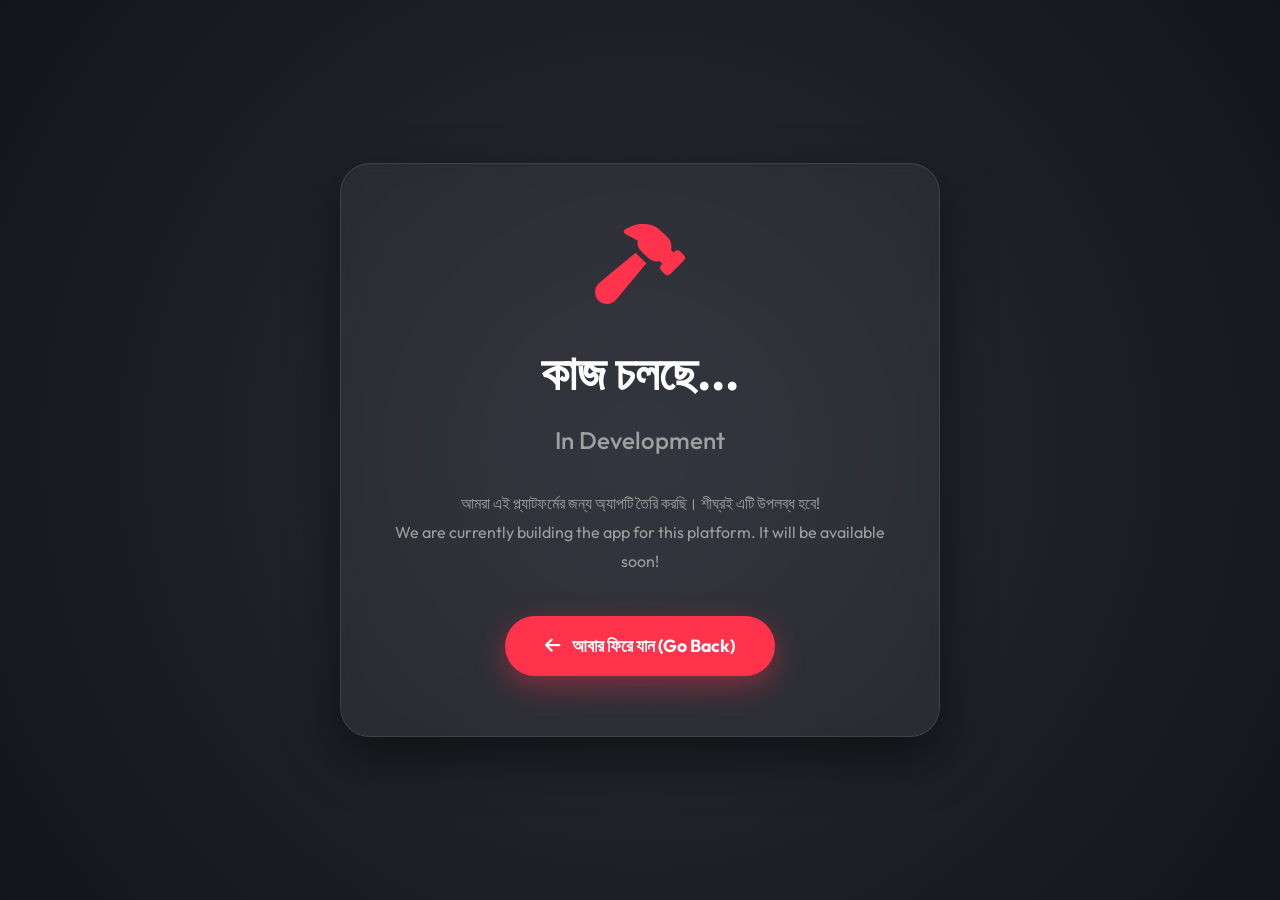
==== coming-soon.html @ 6c61de23 "bn, comig soon, split" ====
<!DOCTYPE html>
<html lang="bn">
  <head>
    <meta charset="UTF-8" />
    <meta name="viewport" content="width=device-width, initial-scale=1.0" />
    <title>Chintok - Coming Soon</title>
    <link rel="preconnect" href="https://fonts.googleapis.com" />
    <link rel="preconnect" href="https://fonts.gstatic.com" crossorigin />
    <link
      href="https://fonts.googleapis.com/css2?family=Outfit:wght@300;400;500;600;700&display=swap"
      rel="stylesheet"
    />
    <link
      href="https://cdnjs.cloudflare.com/ajax/libs/font-awesome/6.4.0/css/all.min.css"
      rel="stylesheet"
    />
    <link rel="stylesheet" href="style.css" />
  </head>
  <body>
    <div class="coming-soon-container">
      <div class="glass-card">
        <i class="fas fa-hammer construction-icon"></i>
        <h1 class="coming-soon-title">কাজ চলছে...</h1>
        <h2 class="coming-soon-subtitle">In Development</h2>
        <p class="coming-soon-text">
          আমরা এই প্ল্যাটফর্মের জন্য অ্যাপটি তৈরি করছি। শীঘ্রই এটি উপলব্ধ হবে!
          <br>
          We are currently building the app for this platform. It will be available soon!
        </p>
        <a href="index.html" class="btn-primary">
          <i class="fas fa-arrow-left"></i> আবার ফিরে যান (Go Back)
        </a>
      </div>
    </div>
  </body>
</html>
---- style.css ----
:root {
  --bg-primary: #14151a;
  --bg-secondary: #1f2128;
  --bg-card: #23252e;
  --primary: #ff334b;
  --primary-hover: #d62238;
  --text-main: #ffffff;
  --text-muted: #a0a0a0;
  --nav-height: 80px;
  --transition: all 0.3s ease;
}

* {
  margin: 0;
  padding: 0;
  box-sizing: border-box;
  outline: none;
}

body {
  font-family: "Outfit", sans-serif;
  background-color: var(--bg-primary);
  color: var(--text-main);
  overflow-x: hidden;
  line-height: 1.6;
}

a {
  text-decoration: none;
  color: inherit;
}
ul {
  list-style: none;
}
button {
  cursor: pointer;
  border: none;
  font-family: inherit;
}

/* --- Header --- */
header {
  position: fixed;
  top: 0;
  left: 0;
  width: 100%;
  height: var(--nav-height);
  display: flex;
  align-items: center;
  justify-content: space-between;
  padding: 0 5%;
  z-index: 1000;
  background: rgba(20, 21, 26, 0.85);
  backdrop-filter: blur(10px);
  border-bottom: 1px solid rgba(255, 255, 255, 0.05);
}

.logo {
  font-size: 1.8rem;
  font-weight: 700;
  color: var(--text-main);
  display: flex;
  align-items: center;
  gap: 10px;
}

.logo i {
  color: var(--primary);
  font-size: 1.5rem;
}

nav ul {
  display: flex;
  gap: 30px;
  align-items: center;
}

nav a {
  font-weight: 500;
  font-size: 0.95rem;
  color: var(--text-muted);
  transition: var(--transition);
}

nav a:hover,
nav a.active {
  color: var(--text-main);
}

.btn-nav {
  background-color: var(--primary);
  color: white;
  padding: 10px 24px;
  border-radius: 30px;
  font-weight: 600;
  font-size: 0.9rem;
  transition: var(--transition);
  box-shadow: 0 4px 15px rgba(255, 51, 75, 0.3);
}

.btn-nav:hover {
  background-color: var(--primary-hover);
  transform: translateY(-2px);
  box-shadow: 0 6px 20px rgba(255, 51, 75, 0.4);
}

/* --- Hero Section --- */
.hero {
  min-height: 100vh;
  display: flex;
  align-items: center;
  justify-content: space-between;
  padding: 120px 5% 50px;
  position: relative;
  overflow: hidden;
}

.hero::before {
  content: "";
  position: absolute;
  top: -20%;
  right: -10%;
  width: 60%;
  height: 120%;
  background: radial-gradient(
    circle,
    rgba(255, 51, 75, 0.15) 0%,
    rgba(20, 21, 26, 0) 70%
  );
  z-index: -1;
  pointer-events: none;
}

.hero-content {
  max-width: 50%;
  z-index: 10;
}

.hero-title {
  font-size: 4rem;
  font-weight: 800;
  line-height: 1.1;
  margin-bottom: 20px;
  background: linear-gradient(to right, #fff, #cecece);
  -webkit-background-clip: text;
  background-clip: text;
  -webkit-text-fill-color: transparent;
}

.hero-title span {
  color: var(--primary);
  -webkit-text-fill-color: var(--primary);
}

.hero-desc {
  font-size: 1.1rem;
  color: var(--text-muted);
  margin-bottom: 40px;
  max-width: 90%;
}

.btn-primary {
  display: inline-flex;
  align-items: center;
  gap: 12px;
  background-color: var(--primary);
  color: white;
  padding: 16px 40px;
  border-radius: 50px;
  font-weight: 700;
  font-size: 1.1rem;
  transition: var(--transition);
  box-shadow: 0 10px 30px rgba(255, 51, 75, 0.4);
}

.btn-primary:hover {
  background-color: var(--primary-hover);
  transform: translateY(-4px);
  box-shadow: 0 15px 40px rgba(255, 51, 75, 0.5);
}

.hero-visual {
  position: relative;
  width: 45%;
  height: 600px;
  display: flex;
  justify-content: center;
  align-items: center;
}

/* --- Mockups --- */
.phone-mockup {
  width: 300px;
  height: 600px;
  background: var(--bg-secondary);
  border-radius: 40px;
  border: 8px solid #333;
  position: relative;
  box-shadow: 0 20px 50px rgba(0, 0, 0, 0.5);
  overflow: hidden;
  transform: rotate(-5deg) translateY(-20px);
  z-index: 2;
}

.phone-mockup.back {
  position: absolute;
  right: 20px;
  top: 40px;
  transform: rotate(5deg) scale(0.9);
  z-index: 1;
  opacity: 0.7;
  border-color: #222;
}

.screen {
  width: 100%;
  height: 100%;
  background: #1a1a1a;
  position: relative;
  display: flex;
  flex-direction: column;
}

.screen-header {
  height: 60px;
  background: linear-gradient(180deg, rgba(0, 0, 0, 0.6) 0%, transparent 100%);
  padding: 15px;
  display: flex;
  justify-content: space-between;
  align-items: center;
  color: white;
  font-size: 0.8rem;
}

.app-content {
  padding: 20px;
  flex: 1;
}

.card-skeleton {
  width: 100%;
  height: 120px;
  background: rgba(255, 255, 255, 0.05);
  border-radius: 15px;
  margin-bottom: 20px;
  display: flex;
  padding: 15px;
  gap: 15px;
}

.sk-img {
  width: 80px;
  height: 100%;
  background: #333;
  border-radius: 10px;
}

.sk-lines {
  flex: 1;
  display: flex;
  flex-direction: column;
  gap: 10px;
  justify-content: center;
}

.sk-line {
  height: 10px;
  background: #333;
  border-radius: 5px;
  width: 100%;
}

.sk-line.short {
  width: 60%;
}

.notch {
  position: absolute;
  top: 0;
  left: 50%;
  transform: translateX(-50%);
  width: 120px;
  height: 25px;
  background: #333;
  border-bottom-left-radius: 15px;
  border-bottom-right-radius: 15px;
  z-index: 10;
}

/* --- Features Section --- */
.features {
  padding: 100px 5%;
  background: var(--bg-primary);
}

.section-header {
  text-align: center;
  margin-bottom: 80px;
}

.section-title {
  font-size: 2.5rem;
  font-weight: 700;
  margin-bottom: 15px;
}

.section-subtitle {
  font-size: 1rem;
  color: var(--text-muted);
  max-width: 600px;
  margin: 0 auto;
}

.features-grid {
  display: grid;
  grid-template-columns: repeat(auto-fit, minmax(260px, 1fr));
  gap: 30px;
}

.feature-card {
  background: var(--bg-card);
  padding: 40px;
  border-radius: 20px;
  transition: var(--transition);
  border: 1px solid rgba(255, 255, 255, 0.03);
  display: flex;
  flex-direction: column;
  align-items: flex-start;
  gap: 20px;
}

.feature-card:hover {
  transform: translateY(-10px);
  background: var(--bg-secondary);
  border-color: rgba(255, 51, 75, 0.2);
}

.feature-icon {
  width: 60px;
  height: 60px;
  border-radius: 15px;
  background: rgba(255, 51, 75, 0.1);
  color: var(--primary);
  display: flex;
  align-items: center;
  justify-content: center;
  font-size: 1.5rem;
  margin-bottom: 10px;
}

.feature-card h3 {
  font-size: 1.4rem;
  font-weight: 600;
}

.feature-card p {
  color: var(--text-muted);
  font-size: 0.95rem;
  line-height: 1.6;
}

/* --- Download Section --- */
.download {
  padding: 100px 5%;
  background: linear-gradient(
    180deg,
    var(--bg-primary) 0%,
    rgba(255, 51, 75, 0.05) 100%
  );
}

.download-grid {
  display: flex;
  justify-content: center;
  gap: 30px;
  margin-top: 60px;
  flex-wrap: wrap;
}

.download-card {
  background: var(--bg-card);
  padding: 50px 40px;
  border-radius: 24px;
  text-align: center;
  width: 100%;
  max-width: 320px;
  border: 1px solid rgba(255, 255, 255, 0.05);
  transition: var(--transition);
  position: relative;
  overflow: hidden;
}

/* Logic for recommended card highlighting */
.download-card.recommended {
  border: 2px solid var(--primary);
  background: rgba(255, 51, 75, 0.05);
  transform: scale(1.05);
}

.rec-badge {
  position: absolute;
  top: 15px;
  right: 15px;
  background: var(--primary);
  color: white;
  font-size: 0.7rem;
  padding: 4px 8px;
  border-radius: 8px;
  font-weight: 700;
  display: none;
}
.download-card.recommended .rec-badge {
  display: block;
}

.download-card:hover {
  transform: translateY(-10px);
  box-shadow: 0 20px 40px rgba(0, 0, 0, 0.4);
}

.device-icon {
  font-size: 4rem;
  color: var(--text-muted);
  margin-bottom: 30px;
  transition: var(--transition);
}

.download-card:hover .device-icon,
.download-card.recommended .device-icon {
  color: var(--primary);
}

.download-card h3 {
  font-size: 1.5rem;
  margin-bottom: 10px;
}

.download-card p {
  color: var(--text-muted);
  margin-bottom: 30px;
}

.btn-download {
  display: flex;
  align-items: center;
  justify-content: center;
  gap: 10px;
  background: var(--bg-secondary);
  color: white;
  padding: 14px 20px;
  border-radius: 12px;
  font-weight: 600;
  transition: var(--transition);
  width: 100%;
  border: 1px solid rgba(255, 255, 255, 0.1);
}

.download-card.recommended .btn-download,
.btn-download:hover {
  background: var(--primary);
  border-color: var(--primary);
}

/* --- Footer --- */
footer {
  padding: 80px 5% 40px;
  background: var(--bg-primary);
  border-top: 1px solid rgba(255, 255, 255, 0.05);
  text-align: center;
}

.footer-logo {
  font-size: 2rem;
  font-weight: 800;
  margin-bottom: 20px;
  color: var(--text-main);
  display: inline-block;
}

.footer-logo span {
  color: var(--primary);
}

.social-links {
  display: flex;
  justify-content: center;
  gap: 20px;
  margin-bottom: 40px;
}

.social-btn {
  width: 50px;
  height: 50px;
  border-radius: 50%;
  background: var(--bg-card);
  color: var(--text-main);
  display: flex;
  align-items: center;
  justify-content: center;
  font-size: 1.2rem;
  transition: var(--transition);
  border: 1px solid rgba(255, 255, 255, 0.05);
}

.social-btn:hover {
  background: var(--primary);
  transform: scale(1.1);
  border-color: var(--primary);
}

.copyright {
  color: var(--text-muted);
  font-size: 0.9rem;
}

/* --- Coming Soon Page --- */
.coming-soon-container {
  min-height: 100vh;
  display: flex;
  align-items: center;
  justify-content: center;
  background: radial-gradient(circle at center, #2a2c35 0%, #14151a 100%);
  padding: 20px;
}

.glass-card {
  background: rgba(255, 255, 255, 0.05);
  backdrop-filter: blur(10px);
  padding: 60px 40px;
  border-radius: 30px;
  text-align: center;
  border: 1px solid rgba(255, 255, 255, 0.1);
  max-width: 600px;
  width: 100%;
  box-shadow: 0 20px 50px rgba(0, 0, 0, 0.5);
}

.construction-icon {
  font-size: 5rem;
  color: var(--primary);
  margin-bottom: 30px;
  animation: swing 2s infinite ease-in-out;
}

@keyframes swing {
  0%,
  100% {
    transform: rotate(-10deg);
  }
  50% {
    transform: rotate(10deg);
  }
}

.coming-soon-title {
  font-size: 3rem;
  font-weight: 700;
  margin-bottom: 10px;
}

.coming-soon-subtitle {
  font-size: 1.5rem;
  color: var(--text-muted);
  margin-bottom: 30px;
  font-weight: 500;
}

.coming-soon-text {
  color: var(--text-muted);
  margin-bottom: 40px;
  line-height: 1.8;
}

/* Language Toggle Button */
.lang-toggle {
  position: fixed;
  bottom: 30px;
  right: 30px;
  background: var(--bg-card);
  border: 1px solid rgba(255, 255, 255, 0.1);
  padding: 10px 20px;
  border-radius: 50px;
  color: var(--text-main);
  display: flex;
  align-items: center;
  gap: 10px;
  cursor: pointer;
  box-shadow: 0 10px 30px rgba(0, 0, 0, 0.3);
  z-index: 9999;
  transition: var(--transition);
}

.lang-toggle:hover {
  background: var(--primary);
  border-color: var(--primary);
  transform: translateY(-5px);
}

/* Responsive */
@media (max-width: 1024px) {
  .hero-title {
    font-size: 3.5rem;
  }
}

@media (max-width: 968px) {
  .hero {
    flex-direction: column;
    padding-top: 150px;
    padding-bottom: 50px;
    text-align: center;
  }

  .hero-content {
    max-width: 100%;
    margin-bottom: 60px;
  }

  .hero-title {
    font-size: 3rem;
  }

  .hero-desc {
    margin-left: auto;
    margin-right: auto;
  }

  .hero-visual {
    width: 100%;
    height: auto;
    min-height: 500px;
    overflow: visible;
  }

  .phone-mockup {
    width: 260px;
    height: 520px;
  }
}

@media (max-width: 768px) {
  :root {
    --nav-height: 70px;
  }

  .section-title {
    font-size: 2rem;
  }

  .hero-title {
    font-size: 2.5rem;
  }

  .features-grid {
    gap: 20px;
  }

  .feature-card {
    padding: 30px;
  }
}

@media (max-width: 600px) {
  header {
    flex-direction: column;
    height: auto;
    padding: 15px;
    background: rgba(20, 21, 26, 0.95);
  }

  .logo {
    margin-bottom: 15px;
  }

  nav ul {
    gap: 15px;
    flex-wrap: wrap;
    justify-content: center;
  }

  .hero {
    padding-top: 180px;
  }

  .hero-title {
    font-size: 2.2rem;
  }

  .phone-mockup {
    width: 240px;
    height: 480px;
    transform: rotate(-2deg) translateY(-10px);
  }

  .phone-mockup.back {
    right: 10px;
    transform: rotate(2deg) scale(0.9);
    opacity: 0.5;
  }

  .download-grid {
    gap: 20px;
  }

  .lang-toggle {
    bottom: 20px;
    right: 20px;
    padding: 8px 16px;
    font-size: 0.9rem;
  }
}

@media (max-width: 380px) {
  .phone-mockup.back {
    display: none;
  }

  .phone-mockup {
    margin: 0 auto;
    transform: none;
  }

  .hero-title {
    font-size: 1.8rem;
  }
}
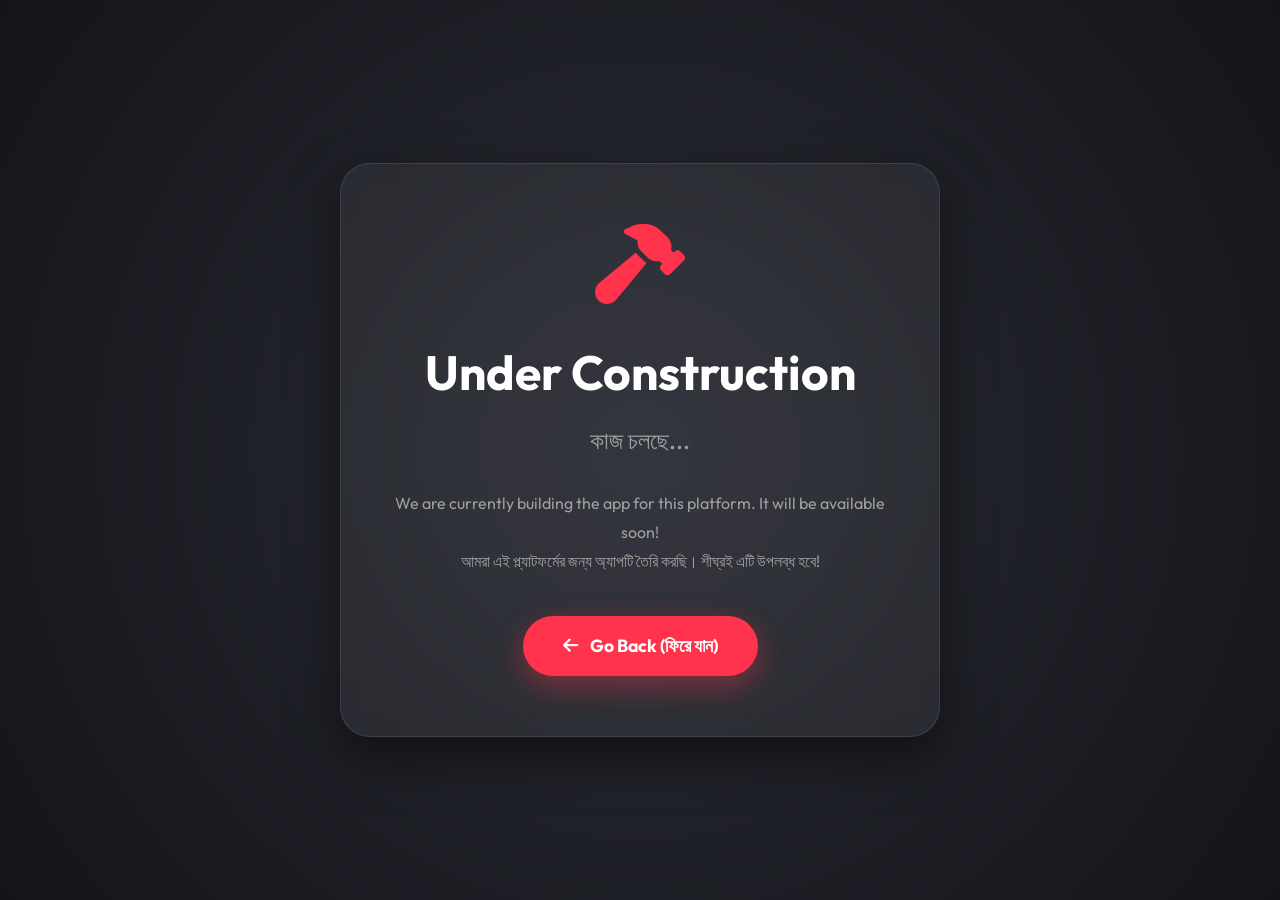
==== commit adc925b2: "fixes" ====
--- a/coming-soon.html
+++ b/coming-soon.html
@@ -1,13 +1,19 @@
 <!DOCTYPE html>
-<html lang="bn">
+<html lang="en">
   <head>
     <meta charset="UTF-8" />
     <meta name="viewport" content="width=device-width, initial-scale=1.0" />
     <title>Chintok - Coming Soon</title>
+    
+    <!-- Icons -->
+    <link rel="icon" type="image/png" sizes="192x192" href="icons/Icon-192.png">
+    <link rel="icon" type="image/png" sizes="512x512" href="icons/Icon-512.png">
+    <link rel="apple-touch-icon" href="icons/Icon-192.png">
+
     <link rel="preconnect" href="https://fonts.googleapis.com" />
     <link rel="preconnect" href="https://fonts.gstatic.com" crossorigin />
     <link
-      href="https://fonts.googleapis.com/css2?family=Outfit:wght@300;400;500;600;700&display=swap"
+      href="https://fonts.googleapis.com/css2?family=Outfit:wght@300;400;500;600;700&family=Tiro+Bangla&display=swap"
       rel="stylesheet"
     />
     <link
@@ -20,15 +26,15 @@
     <div class="coming-soon-container">
       <div class="glass-card">
         <i class="fas fa-hammer construction-icon"></i>
-        <h1 class="coming-soon-title">কাজ চলছে...</h1>
-        <h2 class="coming-soon-subtitle">In Development</h2>
+        <h1 class="coming-soon-title">Under Construction</h1>
+        <h2 class="coming-soon-subtitle">কাজ চলছে...</h2>
         <p class="coming-soon-text">
+          We are currently building the app for this platform. It will be available soon!
+          <br>
           আমরা এই প্ল্যাটফর্মের জন্য অ্যাপটি তৈরি করছি। শীঘ্রই এটি উপলব্ধ হবে!
-          <br>
-          We are currently building the app for this platform. It will be available soon!
         </p>
         <a href="index.html" class="btn-primary">
-          <i class="fas fa-arrow-left"></i> আবার ফিরে যান (Go Back)
+          <i class="fas fa-arrow-left"></i> Go Back (ফিরে যান)
         </a>
       </div>
     </div>
--- a/style.css
+++ b/style.css
@@ -25,6 +25,10 @@
   line-height: 1.6;
 }
 
+body:lang(bn) {
+  font-family: "Tiro Bangla", serif;
+}
+
 a {
   text-decoration: none;
   color: inherit;
@@ -64,9 +68,11 @@
   gap: 10px;
 }
 
-.logo i {
-  color: var(--primary);
-  font-size: 1.5rem;
+.logo img {
+  width: 40px;
+  height: 40px;
+  border-radius: 8px; /* Optional rounded corners */
+  object-fit: contain;
 }
 
 nav ul {
@@ -139,7 +145,7 @@
 .hero-title {
   font-size: 4rem;
   font-weight: 800;
-  line-height: 1.1;
+  line-height: 1.3;
   margin-bottom: 20px;
   background: linear-gradient(to right, #fff, #cecece);
   -webkit-background-clip: text;
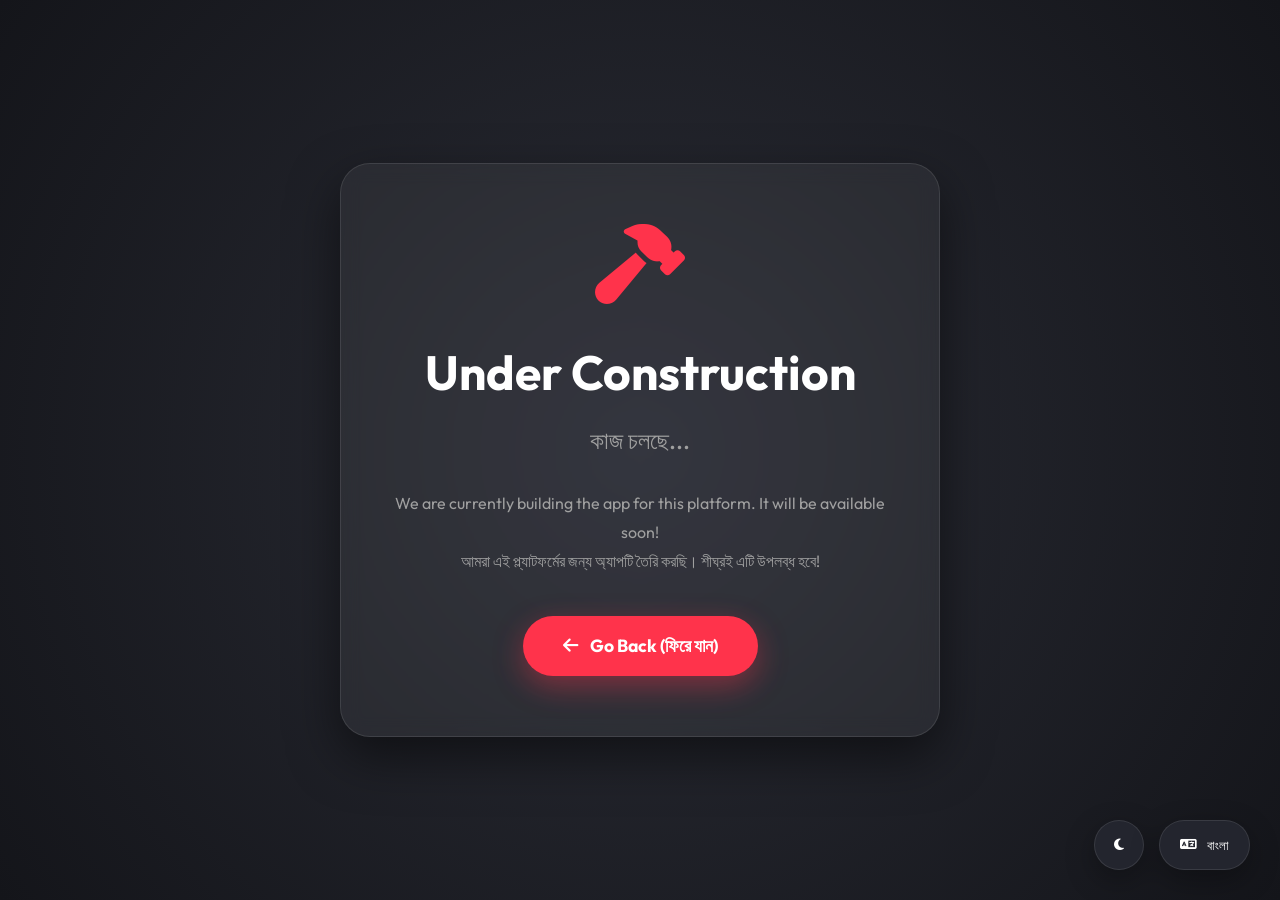
==== commit 0a5f8ee6: "theme toggle" ====
--- a/coming-soon.html
+++ b/coming-soon.html
@@ -6,9 +6,9 @@
     <title>Chintok - Coming Soon</title>
     
     <!-- Icons -->
-    <link rel="icon" type="image/png" sizes="192x192" href="icons/Icon-192.png">
-    <link rel="icon" type="image/png" sizes="512x512" href="icons/Icon-512.png">
-    <link rel="apple-touch-icon" href="icons/Icon-192.png">
+    <link rel="icon" type="image/png" sizes="192x192" href="images/icons/Icon-192.png">
+    <link rel="icon" type="image/png" sizes="512x512" href="images/icons/Icon-512.png">
+    <link rel="apple-touch-icon" href="images/icons/Icon-192.png">
 
     <link rel="preconnect" href="https://fonts.googleapis.com" />
     <link rel="preconnect" href="https://fonts.gstatic.com" crossorigin />
@@ -38,5 +38,17 @@
         </a>
       </div>
     </div>
+
+    <!-- Floating Controls -->
+    <div class="floating-controls">
+        <button id="theme-toggle" class="theme-toggle" title="Toggle Theme">
+            <i class="fas fa-moon"></i>
+        </button>
+        <button id="lang-toggle" class="lang-toggle">
+            <i class="fas fa-language"></i> English
+        </button>
+    </div>
+
+    <script src="main.js"></script>
   </body>
 </html>
--- a/style.css
+++ b/style.css
@@ -8,6 +8,22 @@
   --text-muted: #a0a0a0;
   --nav-height: 80px;
   --transition: all 0.3s ease;
+  --glass-bg: rgba(255, 255, 255, 0.05);
+  --glass-border: rgba(255, 255, 255, 0.1);
+  --header-bg: rgba(20, 21, 26, 0.85);
+  --hero-overlay: linear-gradient(90deg, rgba(20, 21, 26, 0.95) 0%, rgba(20, 21, 26, 0.7) 40%, rgba(20, 21, 26, 0.8) 100%);
+}
+
+[data-theme="light"] {
+  --bg-primary: #f8f9fa;
+  --bg-secondary: #ffffff;
+  --bg-card: #ffffff;
+  --text-main: #1a1a1a;
+  --text-muted: #666666;
+  --glass-bg: rgba(0, 0, 0, 0.05);
+  --glass-border: rgba(0, 0, 0, 0.1);
+  --header-bg: rgba(248, 249, 250, 0.85);
+  --hero-overlay: linear-gradient(90deg, rgba(248, 249, 250, 0.95) 0%, rgba(248, 249, 250, 0.7) 40%, rgba(248, 249, 250, 0.8) 100%);
 }
 
 * {
@@ -54,9 +70,9 @@
   justify-content: space-between;
   padding: 0 5%;
   z-index: 1000;
-  background: rgba(20, 21, 26, 0.85);
+  background: var(--header-bg);
   backdrop-filter: blur(10px);
-  border-bottom: 1px solid rgba(255, 255, 255, 0.05);
+  border-bottom: 1px solid var(--glass-border);
 }
 
 .logo {
@@ -119,22 +135,73 @@
   padding: 120px 5% 50px;
   position: relative;
   overflow: hidden;
-}
-
-.hero::before {
+  background-color: var(--bg-primary);
+  z-index: 1;
+}
+
+/* Hero Background Mosaic Wall */
+.hero-mosaic {
+  position: absolute;
+  top: 0;
+  left: 0;
+  width: 100%;
+  height: 100%;
+  z-index: -2;
+  display: flex;
+  flex-direction: column;
+  gap: 20px;
+  padding: 20px 0;
+  opacity: 0.35; /* Increased from 0.15 for more visibility */
+  pointer-events: none;
+  overflow: hidden;
+}
+
+.mosaic-row {
+  display: flex;
+  gap: 20px;
+  width: max-content;
+}
+
+.mosaic-row.forward {
+  animation: scrollForward 80s linear infinite;
+}
+
+.mosaic-row.backward {
+  animation: scrollBackward 80s linear infinite;
+}
+
+@keyframes scrollForward {
+  0% { transform: translateX(0); }
+  100% { transform: translateX(calc(-50% - 10px)); }
+}
+
+@keyframes scrollBackward {
+  0% { transform: translateX(calc(-50% - 10px)); }
+  100% { transform: translateX(0); }
+}
+
+.mosaic-item {
+  width: 180px;
+  height: 260px;
+  border-radius: 12px;
+  background-size: cover;
+  background-position: center;
+  flex-shrink: 0;
+  box-shadow: 0 4px 15px rgba(0,0,0,0.5);
+  border: 1px solid rgba(255,255,255,0.05);
+  filter: grayscale(1) brightness(1.2); /* Added brightness for more exposure */
+}
+
+/* Dark Gradient Overlay for readability */
+.hero::after {
   content: "";
   position: absolute;
-  top: -20%;
-  right: -10%;
-  width: 60%;
-  height: 120%;
-  background: radial-gradient(
-    circle,
-    rgba(255, 51, 75, 0.15) 0%,
-    rgba(20, 21, 26, 0) 70%
-  );
+  top: 0;
+  left: 0;
+  width: 100%;
+  height: 100%;
+  background: var(--hero-overlay);
   z-index: -1;
-  pointer-events: none;
 }
 
 .hero-content {
@@ -199,8 +266,8 @@
   width: 300px;
   height: 600px;
   background: var(--bg-secondary);
-  border-radius: 40px;
-  border: 8px solid #333;
+  border-radius: 30px; /* Reduced from 40px for a more modern look */
+  border: 8px solid #333; /* Slightly thicker and lighter for visibility */
   position: relative;
   box-shadow: 0 20px 50px rgba(0, 0, 0, 0.5);
   overflow: hidden;
@@ -229,7 +296,11 @@
 
 .screen-header {
   height: 60px;
-  background: linear-gradient(180deg, rgba(0, 0, 0, 0.6) 0%, transparent 100%);
+  background: linear-gradient(
+    180deg,
+    rgba(0, 0, 0, 0.6) 0%,
+    transparent 100%
+  );
   padding: 15px;
   display: flex;
   justify-content: space-between;
@@ -285,11 +356,11 @@
   top: 0;
   left: 50%;
   transform: translateX(-50%);
-  width: 120px;
-  height: 25px;
-  background: #333;
-  border-bottom-left-radius: 15px;
-  border-bottom-right-radius: 15px;
+  width: 100px; /* Slimmed down */
+  height: 20px; /* Slimmed down */
+  background: #333; /* Match bezel */
+  border-bottom-left-radius: 12px;
+  border-bottom-right-radius: 12px;
   z-index: 10;
 }
 
@@ -328,7 +399,7 @@
   padding: 40px;
   border-radius: 20px;
   transition: var(--transition);
-  border: 1px solid rgba(255, 255, 255, 0.03);
+  border: 1px solid var(--glass-border);
   display: flex;
   flex-direction: column;
   align-items: flex-start;
@@ -505,7 +576,7 @@
   justify-content: center;
   font-size: 1.2rem;
   transition: var(--transition);
-  border: 1px solid rgba(255, 255, 255, 0.05);
+  border: 1px solid var(--glass-border);
 }
 
 .social-btn:hover {
@@ -530,12 +601,12 @@
 }
 
 .glass-card {
-  background: rgba(255, 255, 255, 0.05);
+  background: var(--glass-bg);
   backdrop-filter: blur(10px);
   padding: 60px 40px;
   border-radius: 30px;
   text-align: center;
-  border: 1px solid rgba(255, 255, 255, 0.1);
+  border: 1px solid var(--glass-border);
   max-width: 600px;
   width: 100%;
   box-shadow: 0 20px 50px rgba(0, 0, 0, 0.5);
@@ -577,13 +648,18 @@
   line-height: 1.8;
 }
 
-/* Language Toggle Button */
-.lang-toggle {
+.floating-controls {
   position: fixed;
   bottom: 30px;
   right: 30px;
+  display: flex;
+  gap: 15px;
+  z-index: 9999;
+}
+
+.theme-toggle, .lang-toggle {
   background: var(--bg-card);
-  border: 1px solid rgba(255, 255, 255, 0.1);
+  border: 1px solid var(--glass-border);
   padding: 10px 20px;
   border-radius: 50px;
   color: var(--text-main);
@@ -592,13 +668,21 @@
   gap: 10px;
   cursor: pointer;
   box-shadow: 0 10px 30px rgba(0, 0, 0, 0.3);
-  z-index: 9999;
   transition: var(--transition);
-}
-
-.lang-toggle:hover {
+  font-weight: 500;
+}
+
+.theme-toggle {
+  width: 50px;
+  height: 50px;
+  padding: 0;
+  justify-content: center;
+}
+
+.theme-toggle:hover, .lang-toggle:hover {
   background: var(--primary);
   border-color: var(--primary);
+  color: white;
   transform: translateY(-5px);
 }
 
@@ -664,6 +748,21 @@
   .feature-card {
     padding: 30px;
   }
+
+  /* Coming Soon Responsive */
+  .coming-soon-title {
+    font-size: 2.2rem;
+  }
+  .coming-soon-subtitle {
+    font-size: 1.2rem;
+  }
+  .glass-card {
+    padding: 40px 20px;
+    margin: 0 15px;
+  }
+  .construction-icon {
+    font-size: 4rem;
+  }
 }
 
 @media (max-width: 600px) {
@@ -692,38 +791,79 @@
     font-size: 2.2rem;
   }
 
+  .hero-visual {
+    width: 100%;
+    min-height: 500px; /* Increased to accommodate larger phones */
+    display: flex;
+    justify-content: center;
+    align-items: center;
+    position: relative;
+    margin-top: 20px;
+  }
+
   .phone-mockup {
-    width: 240px;
-    height: 480px;
-    transform: rotate(-2deg) translateY(-10px);
+    width: 220px; /* Increased from 180px */
+    height: 440px; /* Adjusted height */
+    border-radius: 25px;
+    border-width: 5px;
+    transform: none;
+    z-index: 2;
+    position: relative;
+  }
+
+  .notch {
+    width: 80px;
+    height: 16px;
+    border-bottom-left-radius: 10px;
+    border-bottom-right-radius: 10px;
   }
 
   .phone-mockup.back {
-    right: 10px;
-    transform: rotate(2deg) scale(0.9);
+    position: absolute;
+    display: block;
+    left: 50%; /* Center start */
+    top: 50%;
+    transform: translate(-10%, -45%) scale(0.9) rotate(8deg); /* Adjusted for better overlap */
+    z-index: 1;
     opacity: 0.5;
   }
 
   .download-grid {
     gap: 20px;
   }
-
+  
   .lang-toggle {
     bottom: 20px;
     right: 20px;
     padding: 8px 16px;
     font-size: 0.9rem;
   }
+
+  /* Coming Soon Small Mobile */
+  .coming-soon-title {
+    font-size: 1.8rem;
+  }
+  .coming-soon-subtitle {
+    font-size: 1rem;
+    margin-bottom: 20px;
+  }
+  .coming-soon-text {
+    font-size: 0.9rem;
+  }
+  .construction-icon {
+    font-size: 3rem;
+    margin-bottom: 20px;
+  }
 }
 
 @media (max-width: 380px) {
-  .phone-mockup.back {
-    display: none;
-  }
-
   .phone-mockup {
-    margin: 0 auto;
-    transform: none;
+    width: 190px;
+    height: 380px;
+  }
+  
+  .hero-visual {
+    min-height: 420px;
   }
 
   .hero-title {
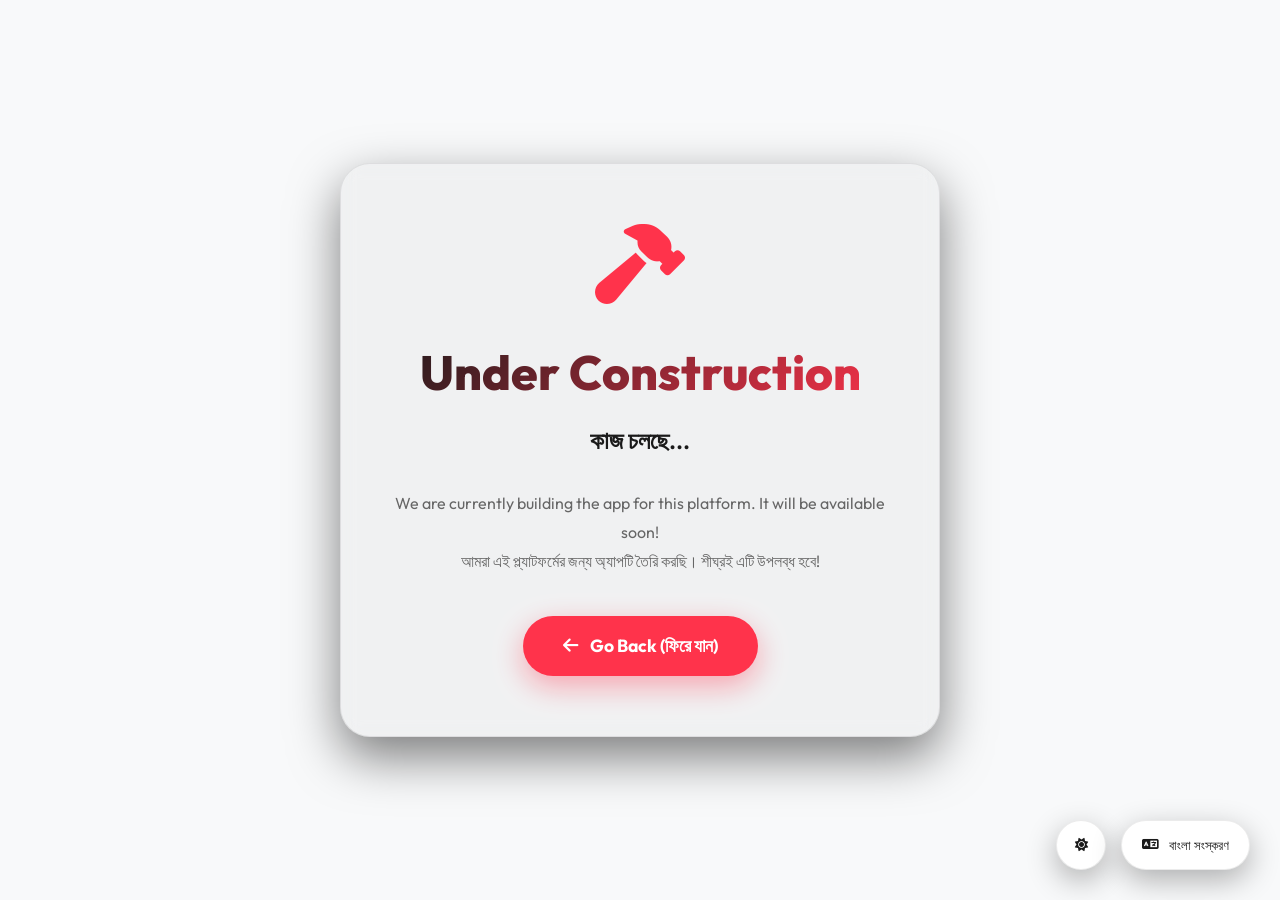
==== commit ef3f79bf: "imrove" ====
--- a/coming-soon.html
+++ b/coming-soon.html
@@ -20,7 +20,11 @@
       href="https://cdnjs.cloudflare.com/ajax/libs/font-awesome/6.4.0/css/all.min.css"
       rel="stylesheet"
     />
-    <link rel="stylesheet" href="style.css" />
+    <!-- Core Styles -->
+    <link rel="stylesheet" href="css/base.css" />
+    <link rel="stylesheet" href="css/layout.css" />
+    <link rel="stylesheet" href="css/components.css" />
+    <link rel="stylesheet" href="css/responsive.css" />
   </head>
   <body>
     <div class="coming-soon-container">
@@ -49,6 +53,11 @@
         </button>
     </div>
 
+    <!-- Core Scripts -->
+    <script src="js/translations.js"></script>
+    <script src="js/theme.js"></script>
+    <script src="js/i18n.js"></script>
+    <script src="js/ui.js"></script>
     <script src="main.js"></script>
   </body>
 </html>
--- a/css/base.css
+++ b/css/base.css
@@ -0,0 +1,75 @@
+:root {
+  --bg-primary: #14151a;
+  --bg-secondary: #1f2128;
+  --bg-card: #23252e;
+  --primary: #ff334b;
+  --primary-hover: #d62238;
+  --text-main: #ffffff;
+  --text-muted: #a0a0a0;
+  --nav-height: 80px;
+  --transition: all 0.3s ease;
+  --glass-bg: rgba(255, 255, 255, 0.05);
+  --glass-border: rgba(255, 255, 255, 0.1);
+  --header-bg: rgba(20, 21, 26, 0.85);
+  --hero-overlay: linear-gradient(90deg, rgba(20, 21, 26, 0.95) 0%, rgba(20, 21, 26, 0.7) 40%, rgba(20, 21, 26, 0.8) 100%);
+  --hero-title-gradient: linear-gradient(135deg, #ffffff 0%, #ff334b 100%);
+  --section-title-gradient: linear-gradient(135deg, #ffffff 0%, #ff334b 50%, #ffffff 100%);
+  --btn-secondary-bg: #1f2128;
+  --btn-secondary-text: #ffffff;
+}
+
+[data-theme="light"] {
+  --bg-primary: #f8f9fa;
+  --bg-secondary: #ffffff;
+  --bg-card: #ffffff;
+  --text-main: #1a1a1a;
+  --text-muted: #666666;
+  --glass-bg: rgba(0, 0, 0, 0.03);
+  --glass-border: rgba(0, 0, 0, 0.08);
+  --header-bg: rgba(248, 249, 250, 0.85);
+  --hero-overlay: linear-gradient(90deg, rgba(248, 249, 250, 0.95) 0%, rgba(248, 249, 250, 0.7) 40%, rgba(248, 249, 250, 0.8) 100%);
+  --hero-title-gradient: linear-gradient(135deg, #1a1a1a 0%, #ff334b 100%);
+  --section-title-gradient: linear-gradient(135deg, #1a1a1a 0%, #ff334b 50%, #1a1a1a 100%);
+  --btn-secondary-bg: #eef0f2;
+  --btn-secondary-text: #1a1a1a;
+}
+
+* {
+  margin: 0;
+  padding: 0;
+  box-sizing: border-box;
+  outline: none;
+}
+
+body {
+  font-family: "Outfit", sans-serif;
+  background-color: var(--bg-primary);
+  color: var(--text-main);
+  overflow-x: hidden;
+  line-height: 1.6;
+}
+
+body:lang(bn) {
+  font-family: "Tiro Bangla", serif;
+}
+
+a {
+  text-decoration: none;
+  color: inherit;
+}
+
+ul {
+  list-style: none;
+}
+
+button {
+  cursor: pointer;
+  border: none;
+  font-family: inherit;
+}
+
+@keyframes swing {
+  0%, 100% { transform: rotate(-10deg); }
+  50% { transform: rotate(10deg); }
+}
+
--- a/css/layout.css
+++ b/css/layout.css
@@ -0,0 +1,141 @@
+/* --- Header --- */
+header {
+  position: fixed;
+  top: 0;
+  left: 0;
+  width: 100%;
+  height: var(--nav-height);
+  display: flex;
+  align-items: center;
+  justify-content: space-between;
+  padding: 0 5%;
+  z-index: 1000;
+  background: var(--header-bg);
+  backdrop-filter: blur(10px);
+  border-bottom: 1px solid var(--glass-border);
+}
+
+.logo {
+  font-size: 1.8rem;
+  font-weight: 700;
+  color: var(--text-main);
+  display: flex;
+  align-items: center;
+  gap: 10px;
+}
+
+.logo img {
+  width: 40px;
+  height: 40px;
+  border-radius: 8px;
+  object-fit: contain;
+}
+
+.brand-text {
+  display: inline;
+  font-weight: 700;
+}
+
+.nav-list {
+  display: flex;
+  align-items: center;
+}
+
+nav ul {
+  display: flex;
+  gap: 30px;
+  align-items: center;
+}
+
+nav a {
+  font-weight: 500;
+  font-size: 0.95rem;
+  color: var(--text-muted);
+  transition: var(--transition);
+}
+
+nav a:hover,
+nav a.active {
+  color: var(--text-main);
+}
+
+/* --- Footer --- */
+footer {
+  padding: 80px 5% 40px;
+  background: var(--bg-primary);
+  border-top: 1px solid rgba(255, 255, 255, 0.05);
+  text-align: center;
+}
+
+.footer-logo {
+  font-size: 2rem;
+  font-weight: 800;
+  margin-bottom: 20px;
+  color: var(--text-main);
+  display: inline-block;
+}
+
+.footer-logo span {
+  color: var(--primary);
+}
+
+.social-links {
+  display: flex;
+  justify-content: center;
+  gap: 20px;
+  margin-bottom: 40px;
+}
+
+.social-btn {
+  width: 50px;
+  height: 50px;
+  border-radius: 50%;
+  background: var(--bg-card);
+  color: var(--text-main);
+  display: flex;
+  align-items: center;
+  justify-content: center;
+  font-size: 1.2rem;
+  transition: var(--transition);
+  border: 1px solid var(--glass-border);
+}
+
+.social-btn:hover {
+  background: var(--primary);
+  transform: scale(1.1);
+  border-color: var(--primary);
+}
+
+.copyright {
+  color: var(--text-muted);
+  font-size: 0.9rem;
+}
+
+/* --- Floating Controls --- */
+.floating-controls {
+  position: fixed;
+  bottom: 30px;
+  right: 30px;
+  display: flex;
+  gap: 15px;
+  z-index: 9999;
+  transition: opacity 0.5s ease, transform 0.5s ease, visibility 0.5s;
+}
+
+.floating-controls.hidden {
+  opacity: 0;
+  visibility: hidden;
+  transform: translateY(20px);
+  pointer-events: none;
+}
+
+/* --- Coming Soon --- */
+.coming-soon-container {
+  min-height: 100vh;
+  display: flex;
+  align-items: center;
+  justify-content: center;
+  background: var(--bg-primary);
+  padding: 20px;
+}
+
--- a/css/components.css
+++ b/css/components.css
@@ -0,0 +1,283 @@
+/* --- Buttons --- */
+.btn-nav {
+  background-color: var(--primary);
+  color: white;
+  padding: 10px 24px;
+  border-radius: 30px;
+  font-weight: 600;
+  font-size: 0.9rem;
+  transition: var(--transition);
+  box-shadow: 0 4px 15px rgba(255, 51, 75, 0.3);
+}
+
+.btn-nav:hover {
+  background-color: var(--primary-hover);
+  transform: translateY(-2px);
+  box-shadow: 0 6px 20px rgba(255, 51, 75, 0.4);
+}
+
+.btn-nav.outline {
+  background-color: transparent;
+  border: 1.5px solid var(--primary);
+  color: var(--primary);
+  box-shadow: none;
+}
+
+.btn-nav.outline:hover {
+  background-color: var(--primary);
+  color: white;
+  box-shadow: 0 6px 20px rgba(255, 51, 75, 0.3);
+}
+
+.btn-nav.plain {
+  background-color: transparent;
+  color: var(--text-main);
+  box-shadow: none;
+}
+
+.btn-nav.plain:hover {
+  color: var(--primary);
+  transform: translateY(-2px);
+}
+
+.btn-primary {
+  display: inline-flex;
+  align-items: center;
+  gap: 12px;
+  background-color: var(--primary);
+  color: white;
+  padding: 16px 40px;
+  border-radius: 50px;
+  font-weight: 700;
+  font-size: 1.1rem;
+  transition: var(--transition);
+  box-shadow: 0 10px 30px rgba(255, 51, 75, 0.4);
+}
+
+.btn-primary:hover {
+  background-color: var(--primary-hover);
+  transform: translateY(-4px);
+  box-shadow: 0 15px 40px rgba(255, 51, 75, 0.5);
+}
+
+.btn-download {
+  display: flex;
+  align-items: center;
+  justify-content: center;
+  gap: 10px;
+  background: var(--btn-secondary-bg);
+  color: var(--btn-secondary-text);
+  padding: 14px 20px;
+  border-radius: 12px;
+  font-weight: 600;
+  transition: var(--transition);
+  width: 100%;
+  border: 1px solid var(--glass-border);
+}
+
+.btn-download:hover {
+  background: var(--primary);
+  border-color: var(--primary);
+  color: white;
+}
+
+/* --- Mockups --- */
+.phone-mockup {
+  width: 300px;
+  height: 600px;
+  background: var(--bg-secondary);
+  border-radius: 30px;
+  border: 8px solid #333;
+  position: relative;
+  box-shadow: 0 20px 50px rgba(0, 0, 0, 0.5);
+  overflow: hidden;
+  transform: rotate(-5deg) translateY(-20px);
+  z-index: 2;
+}
+
+.screen {
+  width: 100%;
+  height: 100%;
+  background: #1a1a1a;
+  position: relative;
+  display: flex;
+  flex-direction: column;
+}
+
+.screen img {
+  width: 100%;
+  height: 100%;
+  object-fit: cover;
+}
+
+.notch {
+  position: absolute;
+  top: 0;
+  left: 50%;
+  transform: translateX(-50%);
+  width: 100px;
+  height: 20px;
+  background: #333;
+  border-bottom-left-radius: 12px;
+  border-bottom-right-radius: 12px;
+  z-index: 10;
+}
+
+/* --- Cards --- */
+.feature-card {
+  background: var(--bg-card);
+  padding: 40px;
+  border-radius: 20px;
+  transition: var(--transition);
+  border: 1px solid var(--glass-border);
+  display: flex;
+  flex-direction: column;
+  align-items: flex-start;
+  gap: 20px;
+}
+
+.feature-card:hover {
+  transform: translateY(-10px);
+  background: var(--bg-secondary);
+  border-color: rgba(255, 51, 75, 0.2);
+}
+
+.feature-icon {
+  width: 60px;
+  height: 60px;
+  border-radius: 15px;
+  background: rgba(255, 51, 75, 0.1);
+  color: var(--primary);
+  display: flex;
+  align-items: center;
+  justify-content: center;
+  font-size: 1.5rem;
+  margin-bottom: 10px;
+}
+
+.download-card {
+  background: var(--bg-card);
+  padding: 40px 30px;
+  border-radius: 24px;
+  text-align: center;
+  flex: 1;
+  min-width: 260px;
+  max-width: 300px;
+  border: 1px solid var(--glass-border);
+  transition: var(--transition);
+  position: relative;
+  overflow: hidden;
+  display: flex;
+  flex-direction: column;
+  justify-content: space-between;
+}
+
+.download-card.recommended {
+  border: 2px solid var(--primary);
+  background: rgba(255, 51, 75, 0.05);
+  transform: scale(1.05);
+}
+
+.rec-badge {
+  position: absolute;
+  top: 15px;
+  right: 15px;
+  background: var(--primary);
+  color: white;
+  font-size: 0.7rem;
+  padding: 4px 8px;
+  border-radius: 8px;
+  font-weight: 700;
+  display: none;
+}
+
+.download-card.recommended .rec-badge {
+  display: block;
+}
+
+.device-icon {
+  font-size: 4rem;
+  color: var(--text-muted);
+  margin-bottom: 30px;
+  transition: var(--transition);
+}
+
+.download-card:hover .device-icon,
+.download-card.recommended .device-icon {
+  color: var(--primary);
+}
+
+/* --- UI Controls --- */
+.theme-toggle, .lang-toggle {
+  background: var(--bg-card);
+  border: 1px solid var(--glass-border);
+  padding: 10px 20px;
+  border-radius: 50px;
+  color: var(--text-main);
+  display: flex;
+  align-items: center;
+  gap: 10px;
+  cursor: pointer;
+  box-shadow: 0 10px 30px rgba(0, 0, 0, 0.3);
+  transition: var(--transition);
+  font-weight: 500;
+}
+
+.theme-toggle {
+  width: 50px;
+  height: 50px;
+  padding: 0;
+  justify-content: center;
+}
+
+.theme-toggle:hover, .lang-toggle:hover {
+  background: var(--primary);
+  border-color: var(--primary);
+  color: white;
+  transform: translateY(-5px);
+}
+
+/* --- Glass Components --- */
+.glass-card {
+  background: var(--glass-bg);
+  backdrop-filter: blur(10px);
+  padding: 60px 40px;
+  border-radius: 30px;
+  text-align: center;
+  border: 1px solid var(--glass-border);
+  max-width: 600px;
+  width: 100%;
+  box-shadow: 0 20px 50px rgba(0, 0, 0, 0.5);
+}
+
+.construction-icon {
+  font-size: 5rem;
+  color: var(--primary);
+  margin-bottom: 30px;
+  animation: swing 2s infinite ease-in-out;
+}
+
+.coming-soon-title {
+  font-size: 3rem;
+  font-weight: 800;
+  margin-bottom: 10px;
+  background: var(--hero-title-gradient);
+  -webkit-background-clip: text;
+  background-clip: text;
+  -webkit-text-fill-color: transparent;
+}
+
+.coming-soon-subtitle {
+  font-size: 1.5rem;
+  font-weight: 600;
+  color: var(--text-main);
+  margin-bottom: 30px;
+}
+
+.coming-soon-text {
+  color: var(--text-muted);
+  max-width: 500px;
+  margin: 0 auto 40px;
+  line-height: 1.8;
+}
+
--- a/css/responsive.css
+++ b/css/responsive.css
@@ -0,0 +1,190 @@
+/* --- Responsive styles --- */
+
+@media (max-width: 1024px) {
+  .hero-title {
+    font-size: 3.5rem;
+  }
+}
+
+@media (max-width: 968px) {
+  .hero {
+    flex-direction: column;
+    padding-top: 150px;
+    padding-bottom: 50px;
+    text-align: center;
+  }
+
+  .hero-content {
+    max-width: 100%;
+    margin-bottom: 60px;
+  }
+
+  .hero-title {
+    font-size: 3rem;
+  }
+
+  .hero-desc {
+    margin-left: auto;
+    margin-right: auto;
+  }
+
+  .hero-visual {
+    width: 100%;
+    height: auto;
+    min-height: 500px;
+    overflow: visible;
+  }
+
+  .phone-mockup {
+    width: 300px;
+    height: 600px;
+  }
+}
+
+@media (max-width: 768px) {
+  :root {
+    --nav-height: 70px;
+  }
+
+  .section-title {
+    font-size: 2rem;
+  }
+
+  .hero-title {
+    font-size: 2.5rem;
+  }
+
+  .features-grid {
+    gap: 20px;
+  }
+
+  .feature-card {
+    padding: 30px;
+  }
+
+  /* Coming Soon Responsive */
+  .coming-soon-title {
+    font-size: 2.2rem;
+  }
+  .coming-soon-subtitle {
+    font-size: 1.2rem;
+  }
+  .glass-card {
+    padding: 40px 20px;
+    margin: 0 15px;
+  }
+  .construction-icon {
+    font-size: 4rem;
+  }
+}
+
+@media (max-width: 600px) {
+  header {
+    flex-direction: column;
+    height: auto;
+    padding: 15px;
+    background: var(--header-bg);
+  }
+
+  .logo {
+    margin-bottom: 15px;
+  }
+
+  nav ul {
+    gap: 15px;
+    flex-wrap: wrap;
+    justify-content: center;
+  }
+
+  .hero {
+    padding-top: 180px;
+  }
+
+  .hero-title {
+    font-size: 2.2rem;
+  }
+
+  .hero-visual {
+    width: 100%;
+    min-height: 500px;
+    display: flex;
+    justify-content: center;
+    align-items: center;
+    position: relative;
+    margin-top: 20px;
+  }
+
+  .phone-mockup {
+    width: 220px;
+    height: 440px;
+    border-radius: 25px;
+    border-width: 5px;
+    transform: none;
+    z-index: 2;
+    position: relative;
+  }
+
+  .notch {
+    width: 80px;
+    height: 16px;
+    border-bottom-left-radius: 10px;
+    border-bottom-right-radius: 10px;
+  }
+
+  .phone-mockup.back {
+    position: absolute;
+    display: block;
+    left: 50%;
+    top: 50%;
+    transform: translate(-10%, -45%) scale(0.9) rotate(8deg);
+    z-index: 1;
+    opacity: 0.5;
+  }
+
+  .download-grid {
+    gap: 20px;
+  }
+  
+  .lang-toggle {
+    bottom: 20px;
+    right: 20px;
+    padding: 8px 16px;
+    font-size: 0.9rem;
+  }
+
+  /* Coming Soon Small Mobile */
+  .coming-soon-title {
+    font-size: 1.8rem;
+  }
+  .coming-soon-subtitle {
+    font-size: 1rem;
+    margin-bottom: 20px;
+  }
+  .coming-soon-text {
+    font-size: 0.9rem;
+  }
+  .construction-icon {
+    font-size: 3rem;
+    margin-bottom: 20px;
+  }
+}
+
+@media (max-width: 380px) {
+  .phone-mockup {
+    width: 190px;
+    height: 380px;
+  }
+  
+  .hero-visual {
+    min-height: 420px;
+  }
+
+  .hero-title {
+    font-size: 1.8rem;
+  }
+}
+
+@keyframes swing {
+  0%, 100% { transform: rotate(-10deg); }
+  50% { transform: rotate(10deg); }
+}
